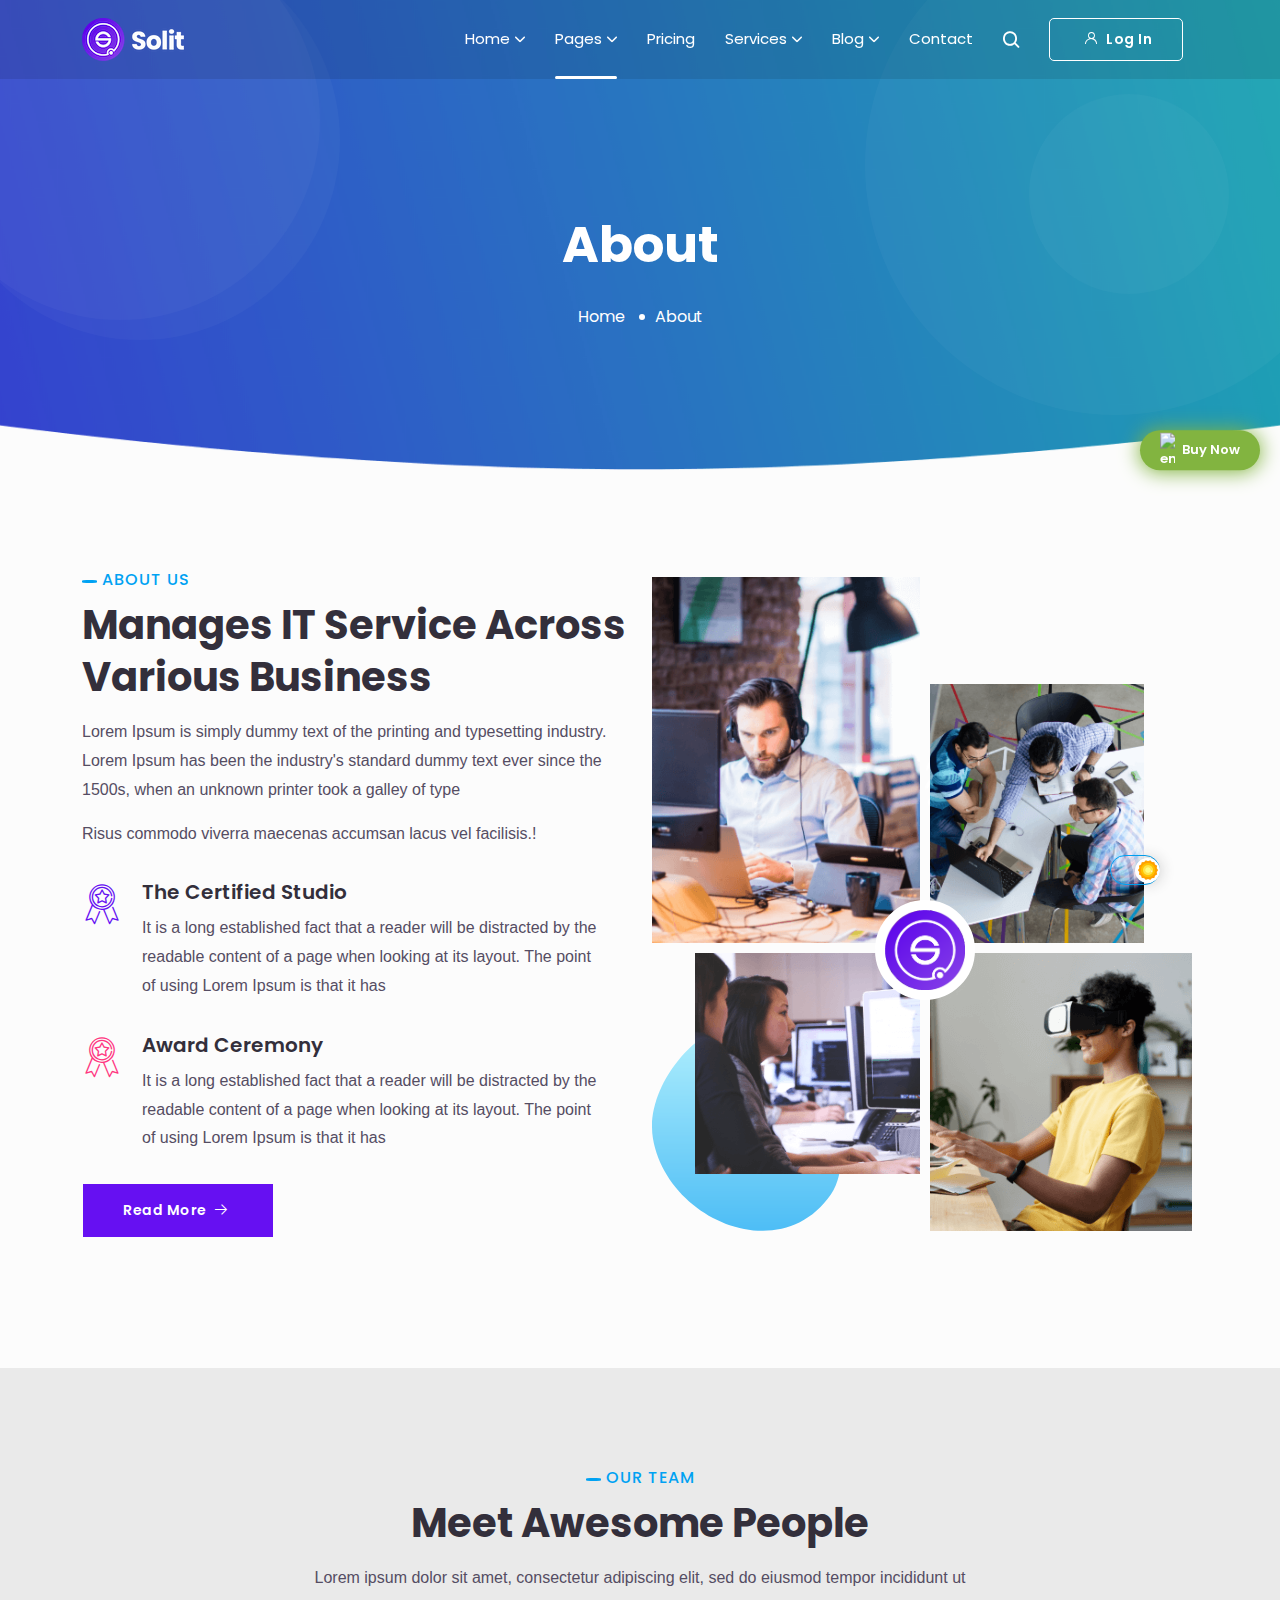
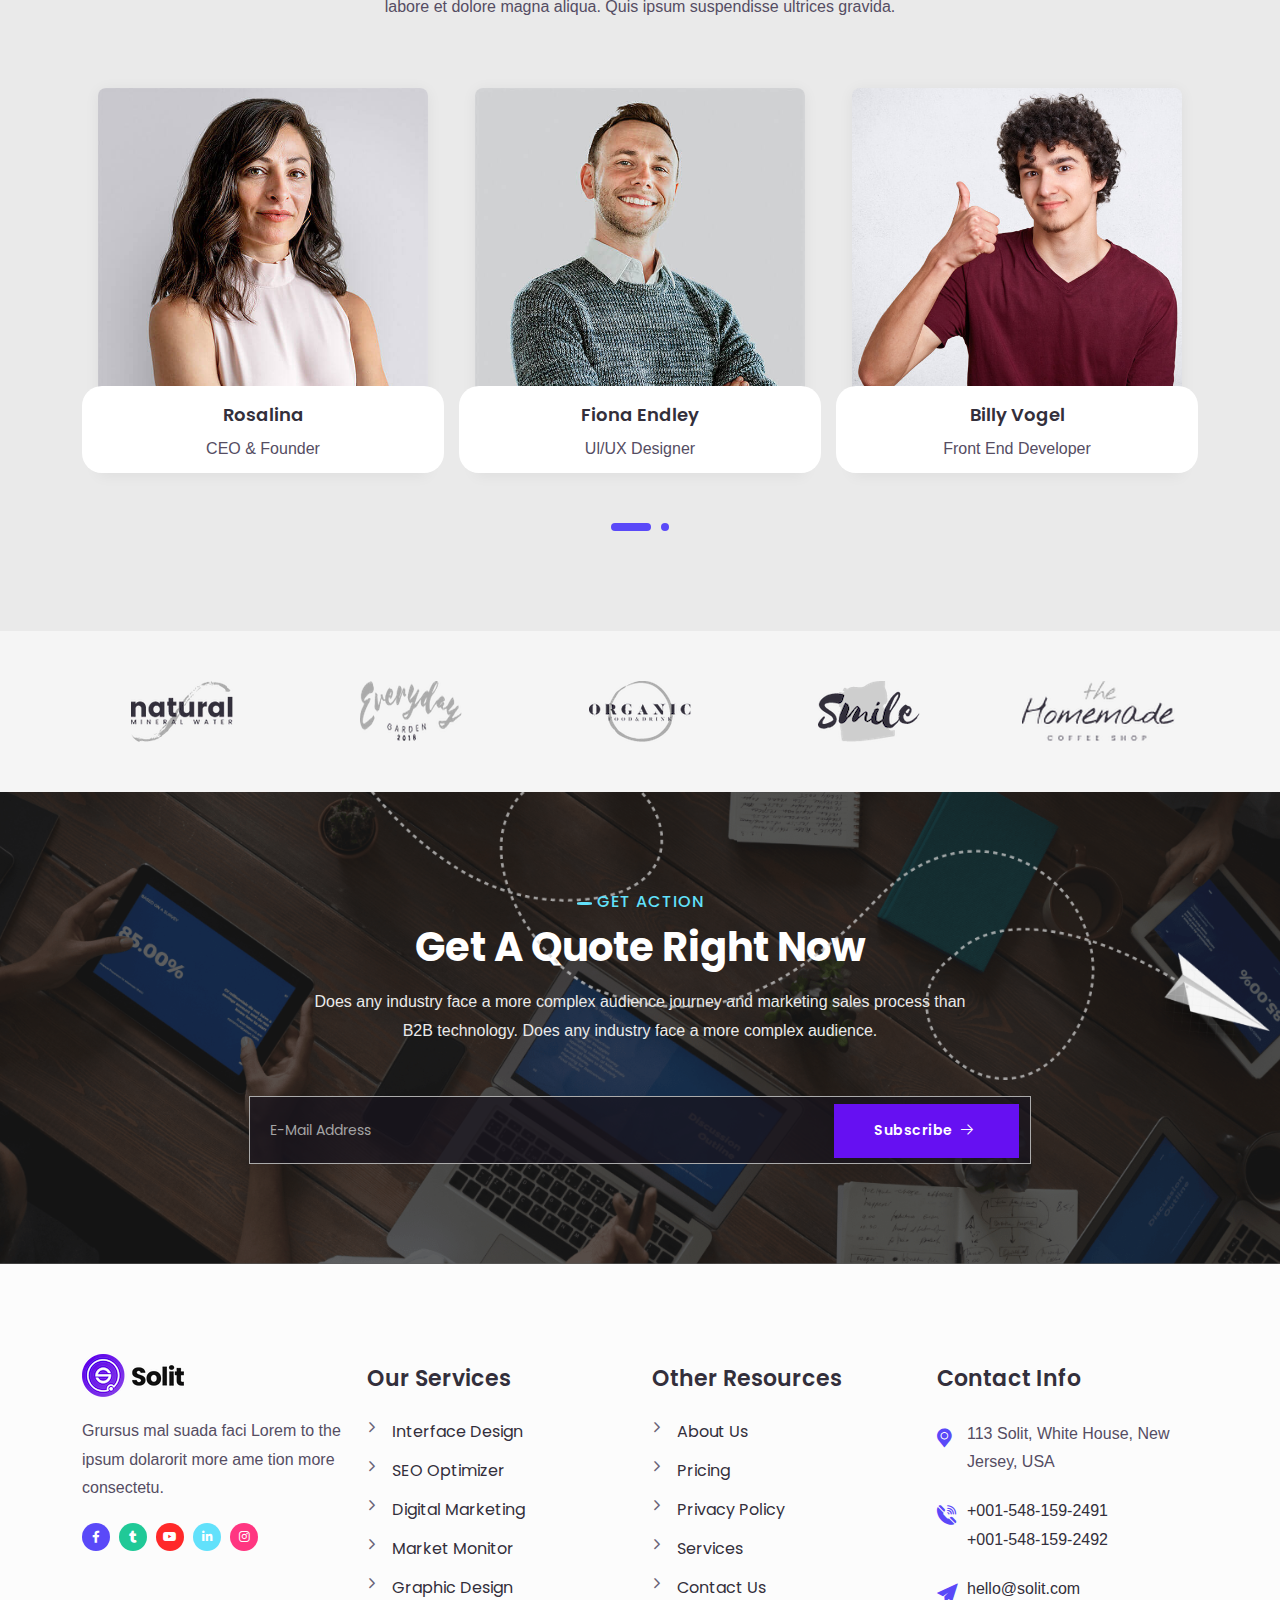
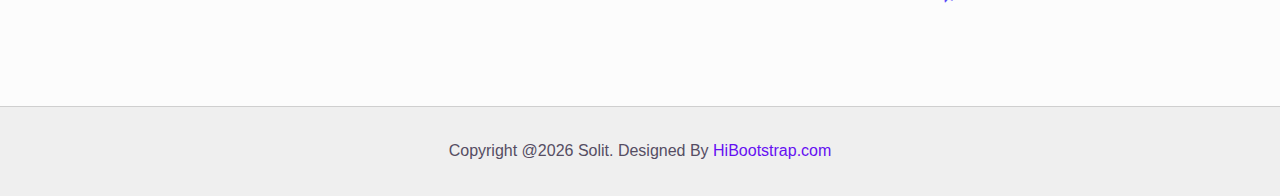
==== templates.hibootstrap.com/solit/default/about.html @ b151581a "newly added" ====
﻿<!DOCTYPE html>
<html lang="en">

<!-- Mirrored from templates.hibootstrap.com/solit/default/about.html by HTTrack Website Copier/3.x [XR&CO'2014], Mon, 30 May 2022 17:12:00 GMT -->
<head>
<meta charset="UTF-8" />
<meta name="viewport" content="width=device-width, initial-scale=1.0" />
<meta name="description" content="Author: HiBootstrap Theme, Category: IT, Multipurpose, HTML, SASS" />

<title>Solit - IT Startup & Business Agency Template</title>

<link rel="stylesheet" href="assets/css/bootstrap.min.css" />

<link rel="stylesheet" href="assets/css/fontawesome.min.css" />

<link rel="stylesheet" href="assets/css/envyicon.min.css" />

<link rel="stylesheet" href="assets/css/animate.min.css" />

<link rel="stylesheet" href="assets/css/magnific-popup.min.css" />

<link rel="stylesheet" href="assets/css/owl.carousel.min.css" />

<link rel="stylesheet" href="assets/css/meanmenu.min.css" />

<link rel="stylesheet" href="assets/css/style.css" />

<link rel="stylesheet" href="assets/css/responsive.css" />

<link rel="stylesheet" href="assets/css/theme-dark.css" />

<link rel="icon" href="assets/img/logos/favicon.png" type="image/png" sizes="16x16" />
</head>
<body>

<header class="navbar-area nav-style-two">

<div class="mobile-nav">
<a href="index.html" class="logo">
<img src="assets/img/logos/logo_light.png" alt="logo_light" />
<img src="assets/img/logos/logo_dark.png" alt="logo-dark" />
</a>
</div>

<div class="main-nav">
<nav class="navbar navbar-expand-md navbar-light">
<div class="container">
<a class="navbar-brand" href="index.html">
<img src="assets/img/logos/logo_light.png" alt="logo_light" />
<img src="assets/img/logos/logo_dark.png" alt="logo-dark" />
</a>
<div class="collapse navbar-collapse mean-menu" id="navbarSupportedContent">
<ul class="navbar-nav ms-auto">
<li class="nav-item">
<a href="#" class="nav-link dropdown-toggle">Home</a>
<ul class="dropdown-menu">
<li class="nav-item">
<a href="index.html" class="nav-link">Home Page 1</a>
</li>
<li class="nav-item">
<a href="index-2.html" class="nav-link">Home Page 2</a>
</li>
<li class="nav-item">
<a href="index-3.html" class="nav-link">Home Page 3</a>
</li>
</ul>
</li>
<li class="nav-item">
<a href="#" class="nav-link dropdown-toggle active">Pages</a>
<ul class="dropdown-menu">
<li class="nav-item">
<a href="about.html" class="nav-link active"> About </a>
</li>
<li class="nav-item">
<a href="team.html" class="nav-link"> Team </a>
</li>
<li class="nav-item">
<a href="testimonials.html" class="nav-link">
Testimonials
</a>
</li>
<li class="nav-item">
<a href="coming-soon.html" class="nav-link">
coming soon
</a>
</li>
<li class="nav-item">
<a href="#" class="nav-link dropdown-toggle">
Projects
</a>
<ul class="dropdown-menu">
<li class="nav-item">
<a href="projects.html" class="nav-link">projects</a>
</li>
<li class="nav-item">
<a href="project-details.html" class="nav-link">projects details</a>
</li>
</ul>
</li>
<li class="nav-item">
<a href="sign-in.html" class="nav-link"> Sign In </a>
</li>
<li class="nav-item">
<a href="sign-up.html" class="nav-link"> Sign Up </a>
</li>
<li class="nav-item">
<a href="terms-condition.html" class="nav-link">
Terms & Conditions
</a>
</li>
<li class="nav-item">
<a href="privacy-policy.html" class="nav-link">
Privacy Policy
</a>
</li>
<li class="nav-item">
<a href="faq.html" class="nav-link"> FAQ </a>
</li>
<li class="nav-item">
<a href="error-404.html" class="nav-link"> Error Page </a>
</li>
<li class="nav-item">
<a href="contact.html" class="nav-link"> Contact </a>
</li>
</ul>
</li>
<li class="nav-item">
<a href="pricing.html" class="nav-link">pricing</a>
</li>
<li class="nav-item">
<a href="#" class="nav-link dropdown-toggle">services</a>
<ul class="dropdown-menu">
<li class="nav-item">
<a href="services.html" class="nav-link">Service grid</a>
</li>
<li class="nav-item">
 <a href="service-details.html" class="nav-link">Service details</a>
</li>
</ul>
</li>
<li class="nav-item">
<a href="#" class="nav-link dropdown-toggle">Blog</a>
<ul class="dropdown-menu">
<li class="nav-item">
<a href="blog-grid.html" class="nav-link">Blog grid</a>
</li>
<li class="nav-item">
<a href="blog-details.html" class="nav-link">blog details</a>
</li>
</ul>
</li>
<li class="nav-item">
<a href="contact.html" class="nav-link">contact</a>
</li>
</ul>
<div class="search-item">
<div class="search-btn">
<i class="open-btn envy envy-magnify-glass"></i>
<i class="close-btn envy envy-close"></i>
</div>
<div class="search-overlay search-popup">
<form class="search-form">
<input class="search-input" name="search" placeholder="Search" type="text" />
<button class="btn btn-solid" type="submit">
<i class="envy envy-magnify-glass"></i>
</button>
</form>
</div>
</div>
<div class="cta-btn">
<a href="sign-in.html" class="btn btn-outline">
<i class="envy envy-user"></i>
log in
</a>
</div>
</div>
</div>
</nav>
</div>
</header>


<div class="page-title-area bg-thin">
<div class="container">
<div class="page-title-content">
<h1>about</h1>
<ul>
<li class="item"><a href="index.html">Home</a></li>
<li class="item"><a href="about.html">about</a></li>
</ul>
</div>
</div>
<div class="shape">
<span class="shape1"></span>
<span class="shape2"></span>
<span class="shape3"></span>
<span class="shape4"></span>
</div>
</div>


<section id="about" class="about-section ptb-100 bg-thin">
<div class="container">
<div class="row align-items-center">
<div class="col-lg-6 col-sm-12 pb-30">
<div class="section-title">
<span class="subtitle">about us</span>
<h2>Manages IT service across various business</h2>
</div>
<div class="about-text-blc">
<p>Lorem Ipsum is simply dummy text of the printing and typesetting industry. Lorem Ipsum has been the industry's standard dummy text ever since the 1500s, when an unknown printer took a galley of type </p>
 <p>Risus commodo viverra maecenas accumsan lacus vel facilisis.!</p>
</div>
<div class="row">
<div class="col-lg-12">
<div class="about-feature-blc">
<i class="envy envy-quality blue"></i>
<div class="about-feature-content">
<h6>The Certified Studio</h6>
<p>It is a long established fact that a reader will be distracted by the readable content of a page when looking at its layout. The point of using Lorem Ipsum is that it has</p>
</div>
</div>
</div>
<div class="col-lg-12">
<div class="about-feature-blc">
<i class="envy envy-quality red"></i>
<div class="about-feature-content">
<h6>Award Ceremony</h6>
<p>It is a long established fact that a reader will be distracted by the readable content of a page when looking at its layout. The point of using Lorem Ipsum is that it has</p>
</div>
</div>
</div>
</div>
<div class="cta-btn">
<a href="about.html" class="btn btn-solid">
Read more
<i class="envy envy-right-arrow"></i>
</a>
</div>
</div>
<div class="col-lg-6 col-sm-12 pb-30">
<div class="about-img">
<div class="grid-img">
<div class="grid-img-inner">
<img src="assets/img/about/about_1.png" class="image-responsive" alt="office_image" />
</div>
<div class="grid-img-inner">
<img src="assets/img/about/about_2.png" class="image-responsive" alt="office_image" />
</div>
<div class="grid-img-inner">
<img src="assets/img/about/about_3.png" class="image-responsive" alt="office_image" />
</div>
<div class="grid-img-inner">
<img src="assets/img/about/about_4.png" class="image-responsive" alt="office_image" />
</div>
</div>
<div class="logo-overlay">
<img src="assets/img/logos/logo.png" alt="logo_without_slogan" />
</div>
<div class="shape">
<img src="assets/img/resource/shape_2.png" alt="shape" class="shape-inner" />
<img src="assets/img/resource/shape_4.png" alt="shape" class="shape-inner" />
<img src="assets/img/resource/shape_2.png" alt="shape" class="shape-inner" />
</div>
</div>
</div>
</div>
</div>
</section>


<section class="team-section ptb-100 bg-light">
<div class="container">
<div class="section-title">
<span class="subtitle">OUR Team</span>
<h2>Meet Awesome People</h2>
<p>Lorem ipsum dolor sit amet, consectetur adipiscing elit, sed do eiusmod tempor incididunt ut labore et dolore magna aliqua. Quis ipsum suspendisse ultrices gravida.</p>
</div>
<div class="team-slider owl-carousel">
<div class="team-item">
<div class="team-image">
<img src="assets/img/team/team_10.jpg" alt="team-member" />
</div>
<div class="team-content">
<h5>
<a href="#">Rosalina</a>
</h5>
<p class="mb-2">CEO & Founder</p>
<div class="social-link">
<a href="#" class="bg-tertiary" target="_blank">
<i class="fab fa-facebook-f"></i>
</a>
<a href="#" class="bg-success" target="_blank">
<i class="fab fa-tumblr"></i>
</a>
<a href="#" class="bg-danger" target="_blank">
<i class="fab fa-youtube"></i>
</a>
<a href="#" class="bg-info" target="_blank">
<i class="fab fa-linkedin-in"></i>
</a>
</div>
</div>
</div>
<div class="team-item">
<div class="team-image">
<img src="assets/img/team/team_11.jpg" alt="team-member" />
</div>
<div class="team-content">
<h5>
<a href="#">Fiona Endley</a>
</h5>
<p class="mb-2">Ul/UX Designer</p>
<div class="social-link">
<a href="#" class="bg-tertiary" target="_blank">
<i class="fab fa-facebook-f"></i>
</a>
<a href="#" class="bg-success" target="_blank">
<i class="fab fa-tumblr"></i>
</a>
<a href="#" class="bg-danger" target="_blank">
<i class="fab fa-youtube"></i>
</a>
<a href="#" class="bg-info" target="_blank">
<i class="fab fa-linkedin-in"></i>
</a>
</div>
</div>
</div>
<div class="team-item">
<div class="team-image">
<img src="assets/img/team/team_12.jpg" alt="team-member" />
</div>
<div class="team-content">
<h5>
<a href="#">Billy Vogel</a>
</h5>
<p class="mb-2">Front End Developer</p>
<div class="social-link">
<a href="#" class="bg-tertiary" target="_blank">
<i class="fab fa-facebook-f"></i>
</a>
<a href="#" class="bg-success" target="_blank">
<i class="fab fa-tumblr"></i>
</a>
<a href="#" class="bg-danger" target="_blank">
<i class="fab fa-youtube"></i>
</a>
<a href="#" class="bg-info" target="_blank">
 <i class="fab fa-linkedin-in"></i>
</a>
</div>
</div>
</div>
<div class="team-item">
<div class="team-image">
<img src="assets/img/team/team_13.jpg" alt="team-member" />
</div>
<div class="team-content">
<h5>
<a href="#">Jane Anderson</a>
</h5>
<p class="mb-2">Digital Marketer</p>
<div class="social-link">
<a href="#" class="bg-tertiary" target="_blank">
<i class="fab fa-facebook-f"></i>
</a>
<a href="#" class="bg-success" target="_blank">
<i class="fab fa-tumblr"></i>
</a>
<a href="#" class="bg-danger" target="_blank">
<i class="fab fa-youtube"></i>
</a>
<a href="#" class="bg-info" target="_blank">
<i class="fab fa-linkedin-in"></i>
</a>
</div>
</div>
</div>
<div class="team-item">
<div class="team-image">
<img src="assets/img/team/team_6.jpg" alt="team-member" />
</div>
<div class="team-content">
<h5>
<a href="#">Alina</a>
</h5>
<p class="mb-2">CEO & Founder</p>
<div class="social-link">
<a href="#" class="bg-tertiary" target="_blank">
<i class="fab fa-facebook-f"></i>
</a>
<a href="#" class="bg-success" target="_blank">
<i class="fab fa-tumblr"></i>
</a>
<a href="#" class="bg-danger" target="_blank">
<i class="fab fa-youtube"></i>
</a>
<a href="#" class="bg-info" target="_blank">
<i class="fab fa-linkedin-in"></i>
</a>
</div>
</div>
</div>
</div>
</div>
</section>


<div class="partner-area ptb-50 bg-faded">
<div class="container">
<div class="partner-slider owl-carousel">
<div class="partner-item">
<img src="assets/img/partner/partner_1.png" alt="image" />
<img src="assets/img/partner/partner_hover_1.png" alt="partner" />
</div>
<div class="partner-item">
<img src="assets/img/partner/partner_2.png" alt="image" />
<img src="assets/img/partner/partner_hover_2.png" alt="partner" />
</div>
<div class="partner-item">
<img src="assets/img/partner/partner_3.png" alt="image" />
<img src="assets/img/partner/partner_hover_3.png" alt="partner" />
</div>
<div class="partner-item">
<img src="assets/img/partner/partner_4.png" alt="image" />
 <img src="assets/img/partner/partner_hover_4.png" alt="partner" />
</div>
<div class="partner-item">
<img src="assets/img/partner/partner_5.png" alt="image" />
<img src="assets/img/partner/partner_hover_5.png" alt="partner" />
</div>
<div class="partner-item">
<img src="assets/img/partner/partner_6.png" alt="image" />
<img src="assets/img/partner/partner_hover_6.png" alt="partner" />
</div>
</div>
</div>
</div>


<section class="newsletter-section ptb-100">
<div class="container">
<div class="section-title title-light">
<span class="subtitle">get action</span>
<h2>Get A Quote Right Now</h2>
<p>Does any industry face a more complex audience journey and marketing sales process than B2B technology. Does any industry face a more complex audience.</p>
</div>
<form class="newsletter-form" data-bs-toggle="validator">
<div class="input-group">
<input class="form-control" placeholder="E-mail address" type="text" name="EMAIL" required="" autocomplete="off" />
<div class="cta-btn">
<button type="submit" class="btn btn-solid">
Subscribe
<i class="envy envy-right-arrow"></i>
</button>
</div>
</div>
<div id="validator-newsletter" class="form-result"></div>
</form>
</div>
</section>


<footer class="footer-area pt-100 pb-70 bg-thin">
<div class="container">
<div class="row">
<div class="col-lg-3 col-md-5 col-sm-6 col-12">
<div class="footer-widget">
<div class="navbar-brand">
<a href="index.html">
<img src="assets/img/logos/logo_dark.png" alt="image" />
<img src="assets/img/logos/logo_light.png" alt="image" />
</a>
</div>
<p>Grursus mal suada faci Lorem to the ipsum dolarorit more ame tion more consectetu.</p>
<div class="social-link">
<a href="#" class="bg-tertiary" target="_blank"><i class="fab fa-facebook-f"></i></a>
<a href="#" class="bg-success" target="_blank"><i class="fab fa-tumblr"></i></a>
<a href="#" class="bg-danger" target="_blank"><i class="fab fa-youtube"></i></a>
<a href="#" class="bg-info" target="_blank"><i class="fab fa-linkedin-in"></i></a>
<a href="#" class="bg-pink" target="_blank"><i class="fab fa-instagram"></i></a>
</div>
</div>
</div>
<div class="col-lg-3 col-md-5 col-sm-6 col-12">
<div class="footer-widget">
<h5>Our Services</h5>
<ul class="footer-quick-links">
<li><a href="service-details.html">Interface Design</a></li>
<li><a href="service-details.html">SEO Optimizer</a></li>
<li><a href="service-details.html">Digital Marketing</a></li>
<li><a href="service-details.html">Market Monitor</a></li>
<li><a href="service-details.html">Graphic Design</a></li>
</ul>
</div>
</div>
<div class="col-lg-3 col-md-5 col-sm-6 col-12">
<div class="footer-widget">
<h5>Other Resources</h5>
<ul class="footer-quick-links">
<li><a href="about.html">About Us</a></li>
<li><a href="pricing.html">Pricing</a></li>
<li><a href="privacy-policy.html">Privacy Policy</a></li>
<li><a href="services.html">Services</a></li>
<li><a href="contact.html">Contact Us</a></li>
</ul>
</div>
</div>
<div class="col-lg-3 col-md-5 col-sm-6 col-12">
<div class="footer-widget">
<h5>Contact info</h5>
<div class="contact-info">
<i class="envy envy-pin"></i>
<p>113 Solit, White House, New Jersey, USA</p>
</div>
<div class="contact-info">
<i class="envy envy-call"></i>
<p>
<a href="tel:+001-548-159-2491">+001-548-159-2491</a>
</p>
<br>
<p>
<a href="tel:+001-548-159-2492">+001-548-159-2492</a>
</p>
</div>
<div class="contact-info">
<i class="envy envy-plane"></i>
<p>
<a href="mailTo:hello@solit.com"><span class="__cf_email__" data-cfemail="f9919c959596b98a9695908dd79a9694">[email&#160;protected]</span></a>
</p>
</div>
</div>
</div>
</div>
</div>
</footer>


<div class="copy-right-area">
<div class="container">
<div class="copy-right-content">
<p>
Copyright @<script data-cfasync="false" src="../../cdn-cgi/scripts/5c5dd728/cloudflare-static/email-decode.min.js"></script><script>document.write(new Date().getFullYear())</script> Solit. Designed By
<a href="https://hibootstrap.com/" target="_blank">
HiBootstrap.com
</a>
</p>
</div>
</div>
</div>


<script src="assets/js/jquery.min.js"></script>

<script src="assets/js/jquery.min.js"></script>

<script src="assets/js/bootstrap.bundle.min.js"></script>

<script src="assets/js/jquery.magnific-popup.min.js"></script>

<script src="assets/js/owl.carousel.min.js"></script>

<script src="assets/js/meanmenu.min.js"></script>

<script src="assets/js/form-validator.min.js"></script>

<script src="assets/js/contact-form-script.js"></script>

<script src="assets/js/jquery.ajaxchimp.min.js"></script>

<script src="assets/js/main.js"></script>
</body>

<!-- Mirrored from templates.hibootstrap.com/solit/default/about.html by HTTrack Website Copier/3.x [XR&CO'2014], Mon, 30 May 2022 17:12:08 GMT -->
</html>
---- templates.hibootstrap.com/solit/default/assets/css/envyicon.min.css ----
@font-face {font-family: 'Envy-Icon';src: url('../fonts/Envy-Icon6c13.eot?dtje5n');src: url('../fonts/Envy-Icon6c13.eot?dtje5n#iefix') format('embedded-opentype'), url('../fonts/Envy-Icon6c13.ttf?dtje5n') format('truetype'), url('../fonts/Envy-Icon6c13.woff?dtje5n') format('woff'), url('../fonts/Envy-Icon6c13.html?dtje5n#Envy-Icon') format('svg');font-weight: normal;font-style: normal;font-display: block;}.envy {font-family: 'Envy-Icon' !important;speak: never;font-style: normal;font-weight: normal;font-variant: normal;text-transform: none;line-height: 1;-webkit-font-smoothing: antialiased;-moz-osx-font-smoothing: grayscale;}.envy-quality:before {content: "\e911";}.envy-angle-right:before {content: "\e900";}.envy-angle-up:before {content: "\e90c";}.envy-angle-down:before {content: "\e90e";}.envy-angle-left:before {content: "\e910";}.envy-disabled:before {content: "\e901";}.envy-qr-code:before {content: "\e902";}.envy-scissors:before {content: "\e903";}.envy-tools:before {content: "\e904";}.envy-piggy-bank:before {content: "\e905";}.envy-binoculars:before {content: "\e906";}.envy-shopping-cart:before {content: "\e907";}.envy-money:before {content: "\e908";}.envy-thermometer:before {content: "\e909";}.envy-umbrella:before {content: "\e90a";}.envy-dashboard:before {content: "\e90b";}.envy-megaphone:before {content: "\e90d";}.envy-wind:before {content: "\e90f";}.envy-headphones:before {content: "\e912";}.envy-target:before {content: "\e914";}.envy-highlighter:before {content: "\e916";}.envy-smartphone:before {content: "\e917";}.envy-screenshot:before {content: "\e918";}.envy-power-button:before {content: "\e919";}.envy-question:before {content: "\e91a";}.envy-push-pin:before {content: "\e91b";}.envy-flag:before {content: "\e91c";}.envy-moon:before {content: "\e91d";}.envy-video-camera:before {content: "\e91e";}.envy-music:before {content: "\e91f";}.envy-print:before {content: "\e920";}.envy-diskette:before {content: "\e921";}.envy-paste:before {content: "\e922";}.envy-mute-1:before {content: "\e923";}.envy-paint-bucket:before {content: "\e924";}.envy-clicker:before {content: "\e925";}.envy-dislike:before {content: "\e926";}.envy-like:before {content: "\e927";}.envy-straight:before {content: "\e928";}.envy-joke:before {content: "\e929";}.envy-surprise:before {content: "\e92a";}.envy-balance:before {content: "\e92b";}.envy-trash-can-1:before {content: "\e92c";}.envy-trash-can:before {content: "\e92d";}.envy-thunderbolt:before {content: "\e92e";}.envy-snowflake:before {content: "\e92f";}.envy-sun:before {content: "\e930";}.envy-home:before {content: "\e931";}.envy-microphone:before {content: "\e932";}.envy-idea:before {content: "\e933";}.envy-layout:before {content: "\e934";}.envy-upload:before {content: "\e935";}.envy-download:before {content: "\e936";}.envy-hierarchical:before {content: "\e938";}.envy-pie-chart:before {content: "\e939";}.envy-check:before {content: "\e93a";}.envy-followers:before {content: "\e93b";}.envy-user-checked:before {content: "\e93c";}.envy-bookmark:before {content: "\e93d";}.envy-usb:before {content: "\e93e";}.envy-mute:before {content: "\e93f";}.envy-volume:before {content: "\e940";}.envy-bluetooth:before {content: "\e941";}.envy-monitor:before {content: "\e942";}.envy-smile-1:before {content: "\e943";}.envy-diamond:before {content: "\e944";}.envy-bar-chart:before {content: "\e945";}.envy-wifi:before {content: "\e946";}.envy-key:before {content: "\e947";}.envy-equalizer:before {content: "\e948";}.envy-credit-card:before {content: "\e949";}.envy-share:before {content: "\e94a";}.envy-loading:before {content: "\e94b";}.envy-link:before {content: "\e94d";}.envy-broken-link:before {content: "\e94e";}.envy-smile:before {content: "\e94f";}.envy-crop:before {content: "\e950";}.envy-sad:before {content: "\e951";}.envy-cursor:before {content: "\e952";}.envy-remove-user:before {content: "\e953";}.envy-add-user:before {content: "\e954";}.envy-pause:before {content: "\e955";}.envy-stop:before {content: "\e956";}.envy-play-button:before {content: "\e957";}.envy-move:before {content: "\e958";}.envy-film:before {content: "\e959";}.envy-rewind:before {content: "\e95a";}.envy-cloud-computing-2:before {content: "\e95b";}.envy-cloud-computing-1:before {content: "\e95c";}.envy-user:before {content: "\e95d";}.envy-star:before {content: "\e95e";}.envy-cloud-computing:before {content: "\e960";}.envy-briefcase:before {content: "\e961";}.envy-fast-forward:before {content: "\e962";}.envy-calculator:before {content: "\e965";}.envy-photo-camera:before {content: "\e966";}.envy-select:before {content: "\e967";}.envy-shuffle:before {content: "\e968";}.envy-compass:before {content: "\e969";}.envy-folder:before {content: "\e96a";}.envy-minus:before {content: "\e96b";}.envy-plus:before {content: "\e96c";}.envy-file-1:before {content: "\e96d";}.envy-align-right:before {content: "\e96e";}.envy-expand:before {content: "\e96f";}.envy-internet:before {content: "\e970";}.envy-justify:before {content: "\e971";}.envy-file:before {content: "\e972";}.envy-tag:before {content: "\e973";}.envy-minimize:before {content: "\e974";}.envy-switch-off:before {content: "\e975";}.envy-heart:before {content: "\e976";}.envy-attachment:before {content: "\e977";}.envy-cube:before {content: "\e978";}.envy-information:before {content: "\e979";}.envy-eye:before {content: "\e97a";}.envy-hide:before {content: "\e97b";}.envy-log-out:before {content: "\e97c";}.envy-align-left:before {content: "\e97d";}.envy-puzzle:before {content: "\e97e";}.envy-switch:before {content: "\e97f";}.envy-picture:before {content: "\e980";}.envy-pin2:before {content: "\e981";}.envy-right-arrow:before {content: "\e982";}.envy-refresh:before {content: "\e983";}.envy-filter:before {content: "\e984";}.envy-edit-1:before {content: "\e985";}.envy-log-in:before {content: "\e986";}.envy-reply-all:before {content: "\e987";}.envy-reply:before {content: "\e988";}.envy-silence:before {content: "\e989";}.envy-settings:before {content: "\e98a";}.envy-inbox:before {content: "\e98b";}.envy-left-arrow:before {content: "\e98c";}.envy-outbox:before {content: "\e98d";}.envy-menu-1:before {content: "\e98e";}.envy-alarm:before {content: "\e993";}.envy-down-arrow:before {content: "\e996";}.envy-eraser:before {content: "\e999";}.envy-unlock:before {content: "\e99a";}.envy-email:before {content: "\e99b";}.envy-chat:before {content: "\e99c";}.envy-bell:before {content: "\e99d";}.envy-edit:before {content: "\e99e";}.envy-up-arrow:before {content: "\e9a0";}.envy-menu:before {content: "\e9a1";}.envy-hourglass:before {content: "\e9a2";}.envy-wall-clock:before {content: "\e9a3";}.envy-padlock:before {content: "\e9a4";}.envy-comment:before {content: "\e9a7";}.envy-code2:before {content: "\e9a8";}.envy-server:before {content: "\e9a9";}.envy-shield:before {content: "\e9ab";}.envy-cpu:before {content: "\e9ac";}.envy-global:before {content: "\e9ad";}.envy-code:before {content: "\e9ae";}.envy-pin:before {content: "\e9af";}.envy-call:before {content: "\e9b0";}.envy-close:before {content: "\e9b1";}.envy-magnify-glass2:before {content: "\e9b2";}.envy-mic:before {content: "\e9b3";}.envy-call-center:before {content: "\e9b4";}.envy-server2:before {content: "\e9b5";}.envy-paper-plane:before {content: "\e9b6";}.envy-cloud-computing1:before {content: "\e9b7";}.envy-global2:before {content: "\e9ba";}.envy-calendar:before {content: "\e9bb";}.envy-magnify-glass:before {content: "\e9bc";}.envy-plane:before {content: "\e9c0";}.envy-play:before {content: "\e9c1";}
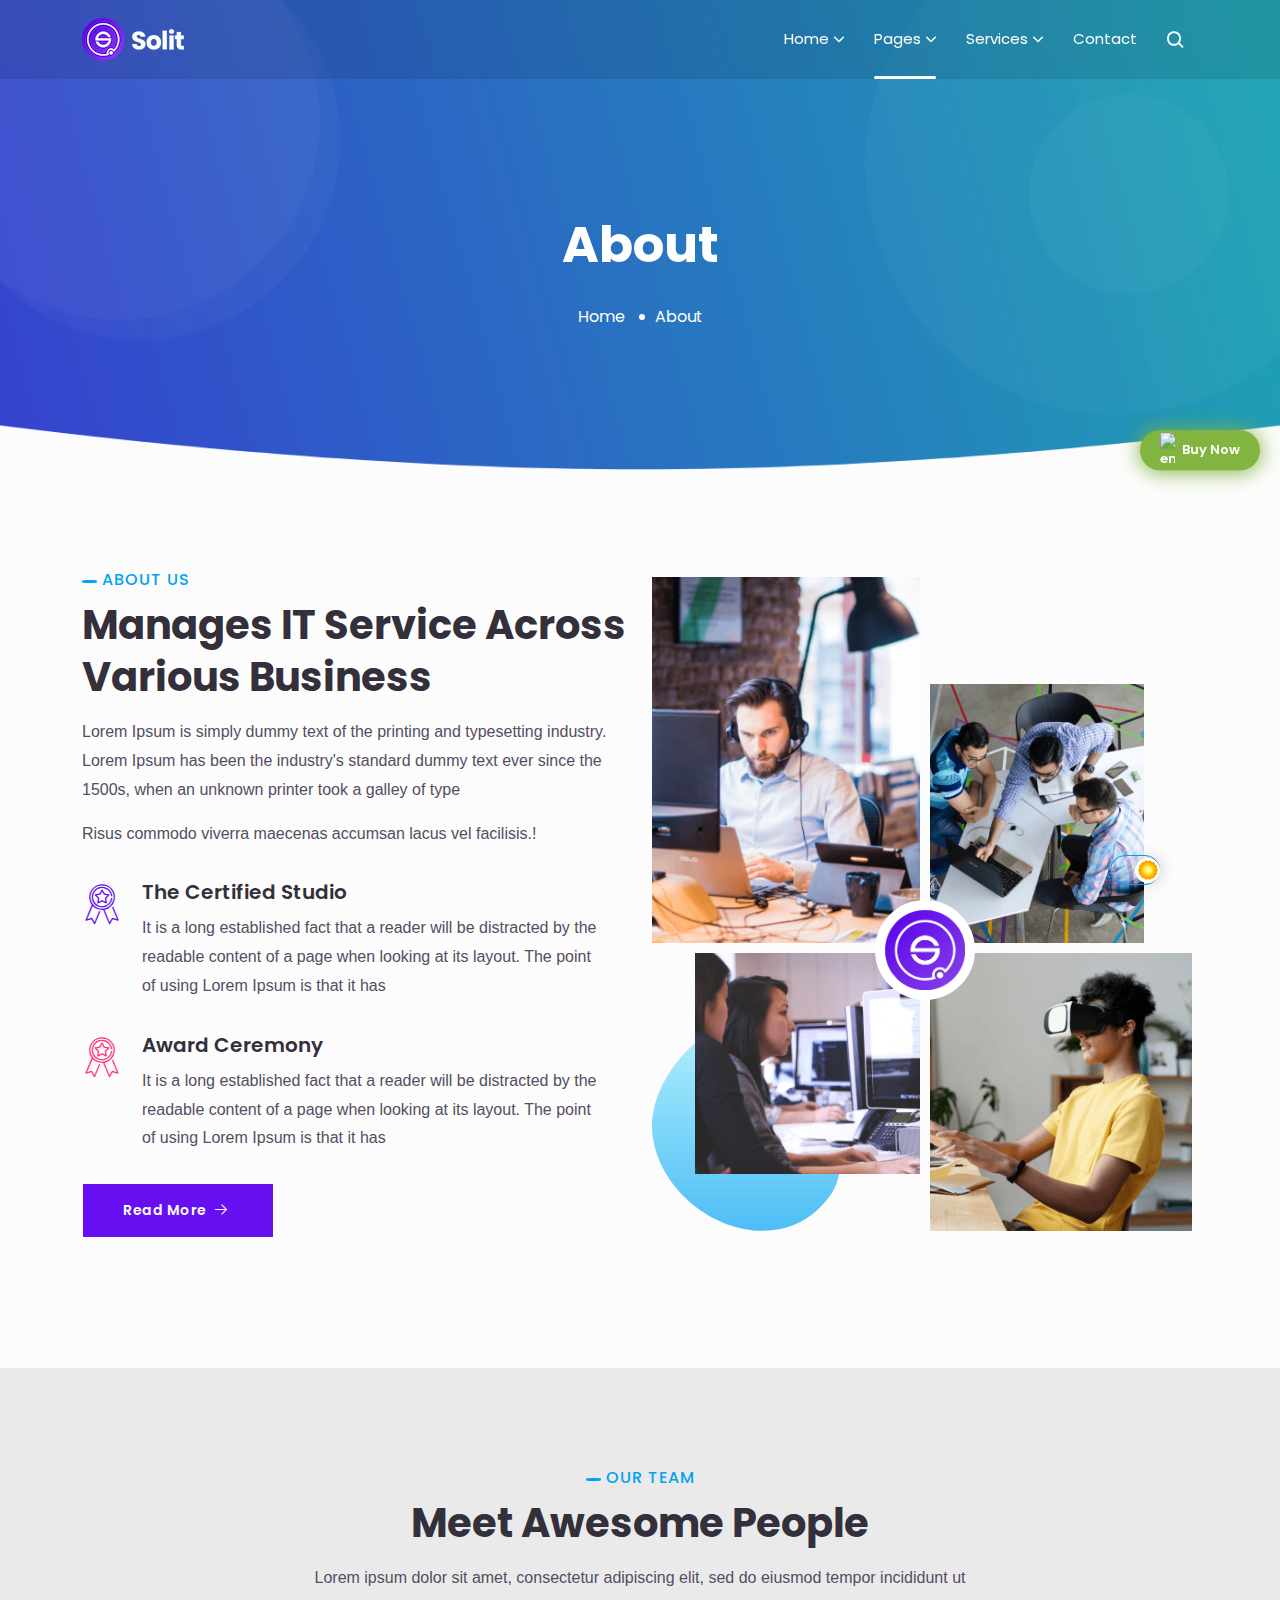
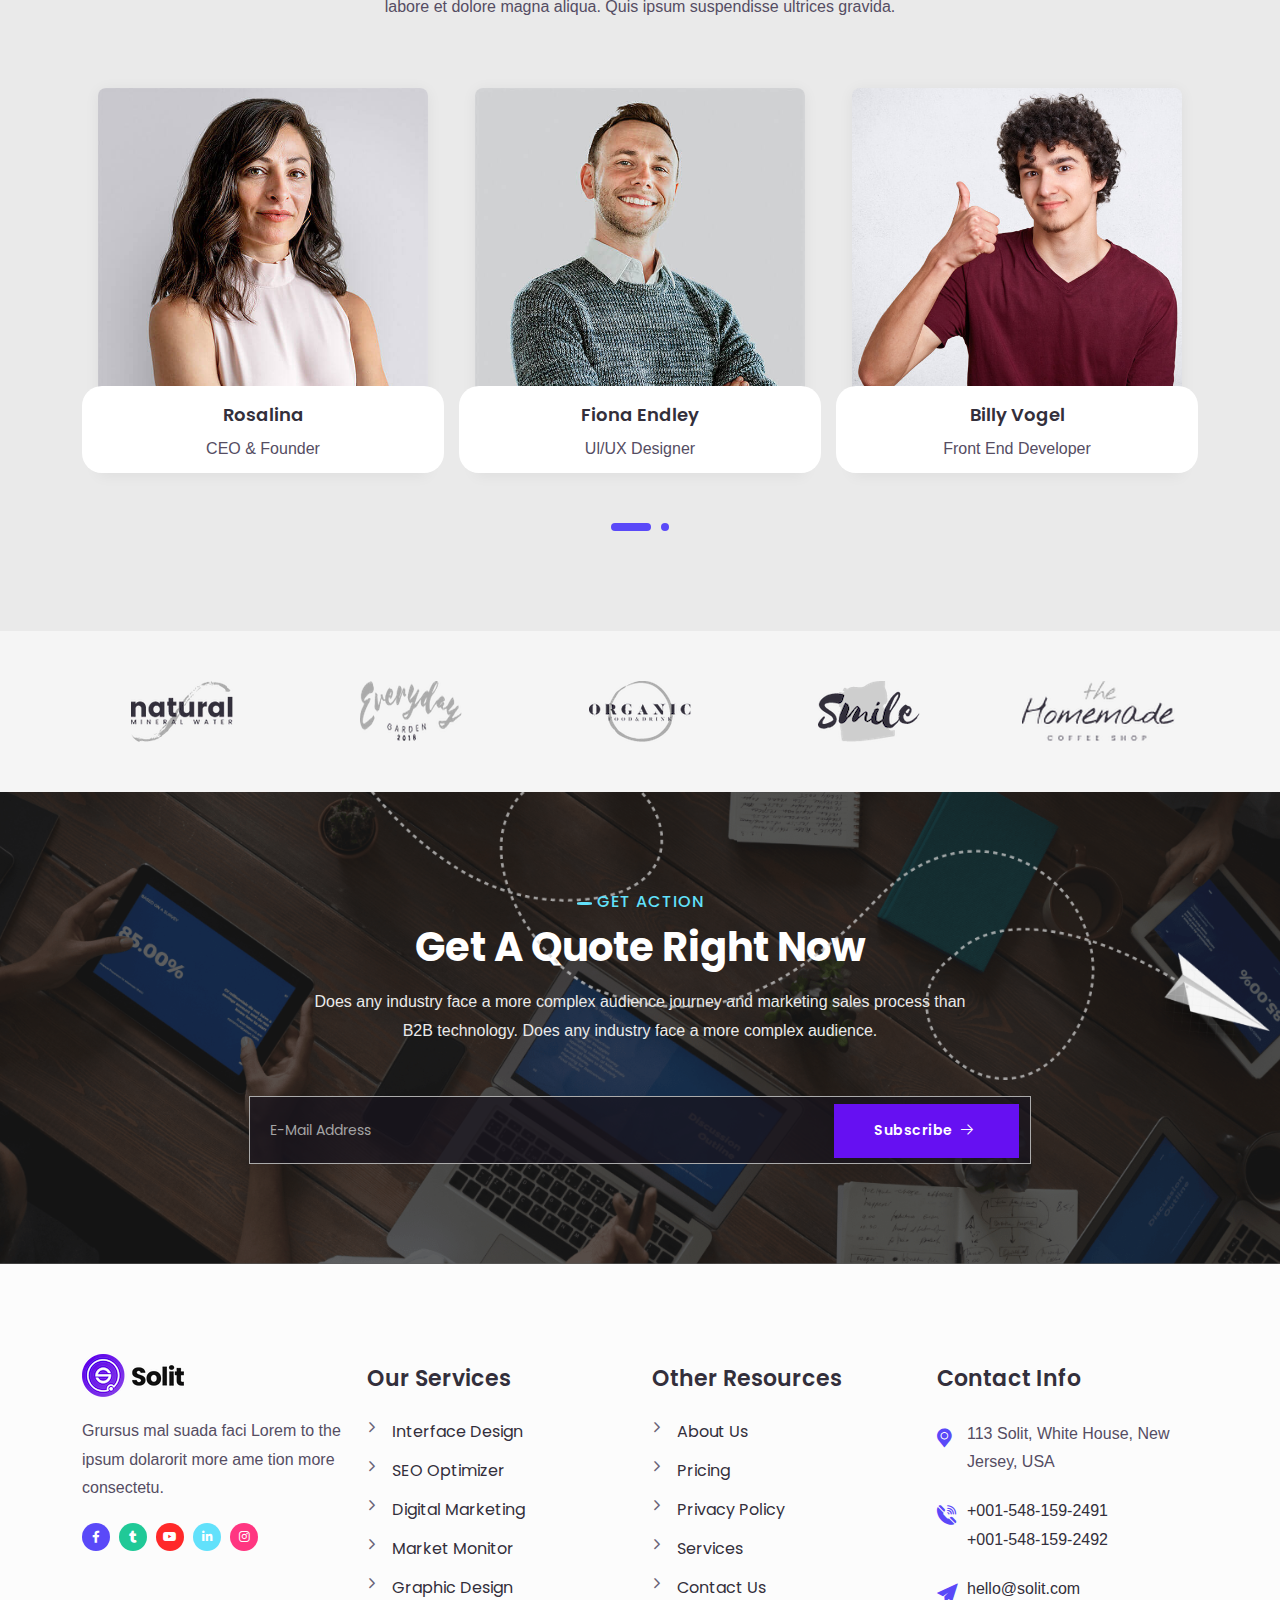
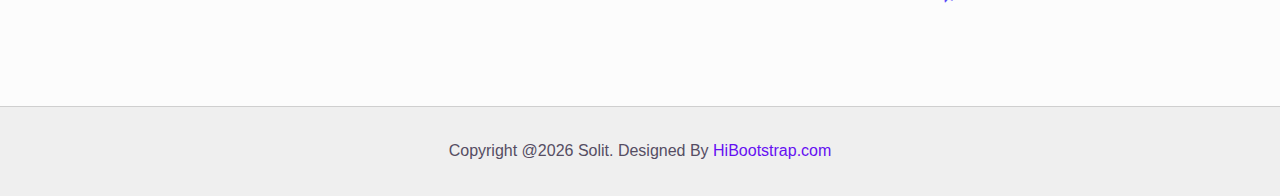
==== commit f626017b: "added" ====
--- a/templates.hibootstrap.com/solit/default/about.html
+++ b/templates.hibootstrap.com/solit/default/about.html
@@ -7,7 +7,7 @@
 <meta name="viewport" content="width=device-width, initial-scale=1.0" />
 <meta name="description" content="Author: HiBootstrap Theme, Category: IT, Multipurpose, HTML, SASS" />
 
-<title>Solit - IT Startup & Business Agency Template</title>
+<title>TRCH-NAIJA</title>
 
 <link rel="stylesheet" href="assets/css/bootstrap.min.css" />
 
@@ -52,8 +52,8 @@
 <div class="collapse navbar-collapse mean-menu" id="navbarSupportedContent">
 <ul class="navbar-nav ms-auto">
 <li class="nav-item">
-<a href="#" class="nav-link dropdown-toggle">Home</a>
-<ul class="dropdown-menu">
+<a href="index.html" class="nav-link dropdown-toggle">Home</a>
+<!-- <ul class="dropdown-menu">
 <li class="nav-item">
 <a href="index.html" class="nav-link">Home Page 1</a>
 </li>
@@ -63,7 +63,7 @@
 <li class="nav-item">
 <a href="index-3.html" class="nav-link">Home Page 3</a>
 </li>
-</ul>
+</ul> -->
 </li>
 <li class="nav-item">
 <a href="#" class="nav-link dropdown-toggle active">Pages</a>
@@ -79,7 +79,7 @@
 Testimonials
 </a>
 </li>
-<li class="nav-item">
+<!-- <li class="nav-item">
 <a href="coming-soon.html" class="nav-link">
 coming soon
 </a>
@@ -118,27 +118,27 @@
 </li>
 <li class="nav-item">
 <a href="error-404.html" class="nav-link"> Error Page </a>
-</li>
+</li> -->
 <li class="nav-item">
 <a href="contact.html" class="nav-link"> Contact </a>
 </li>
 </ul>
 </li>
-<li class="nav-item">
+<!-- <li class="nav-item">
 <a href="pricing.html" class="nav-link">pricing</a>
-</li>
-<li class="nav-item">
-<a href="#" class="nav-link dropdown-toggle">services</a>
-<ul class="dropdown-menu">
+</li> -->
+<li class="nav-item">
+<a href="service-details.html" class="nav-link dropdown-toggle">services</a>
+<!-- <ul class="dropdown-menu">
 <li class="nav-item">
 <a href="services.html" class="nav-link">Service grid</a>
 </li>
 <li class="nav-item">
  <a href="service-details.html" class="nav-link">Service details</a>
 </li>
-</ul>
-</li>
-<li class="nav-item">
+</ul> -->
+</li>
+<!-- <li class="nav-item">
 <a href="#" class="nav-link dropdown-toggle">Blog</a>
 <ul class="dropdown-menu">
 <li class="nav-item">
@@ -148,7 +148,7 @@
 <a href="blog-details.html" class="nav-link">blog details</a>
 </li>
 </ul>
-</li>
+</li> -->
 <li class="nav-item">
 <a href="contact.html" class="nav-link">contact</a>
 </li>
@@ -167,12 +167,12 @@
 </form>
 </div>
 </div>
-<div class="cta-btn">
+<!-- <div class="cta-btn">
 <a href="sign-in.html" class="btn btn-outline">
 <i class="envy envy-user"></i>
 log in
 </a>
-</div>
+</div> -->
 </div>
 </div>
 </nav>
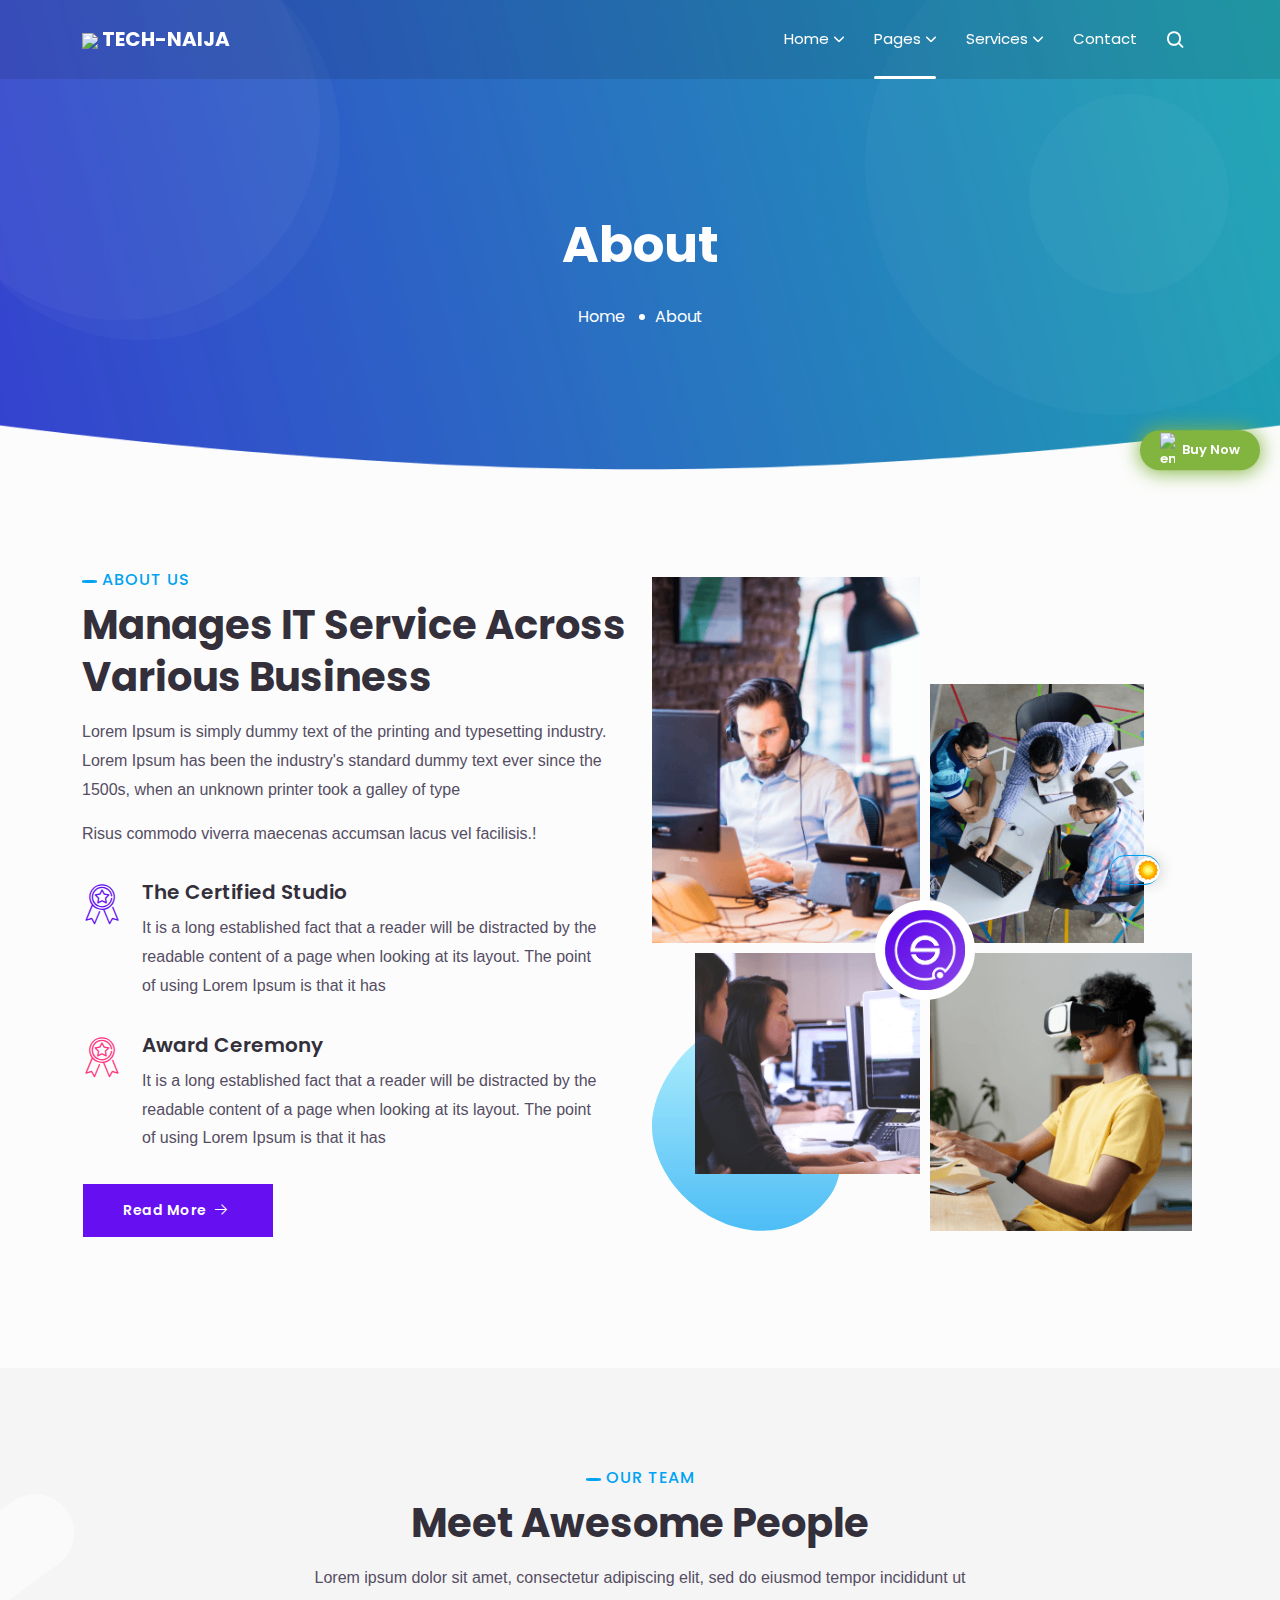
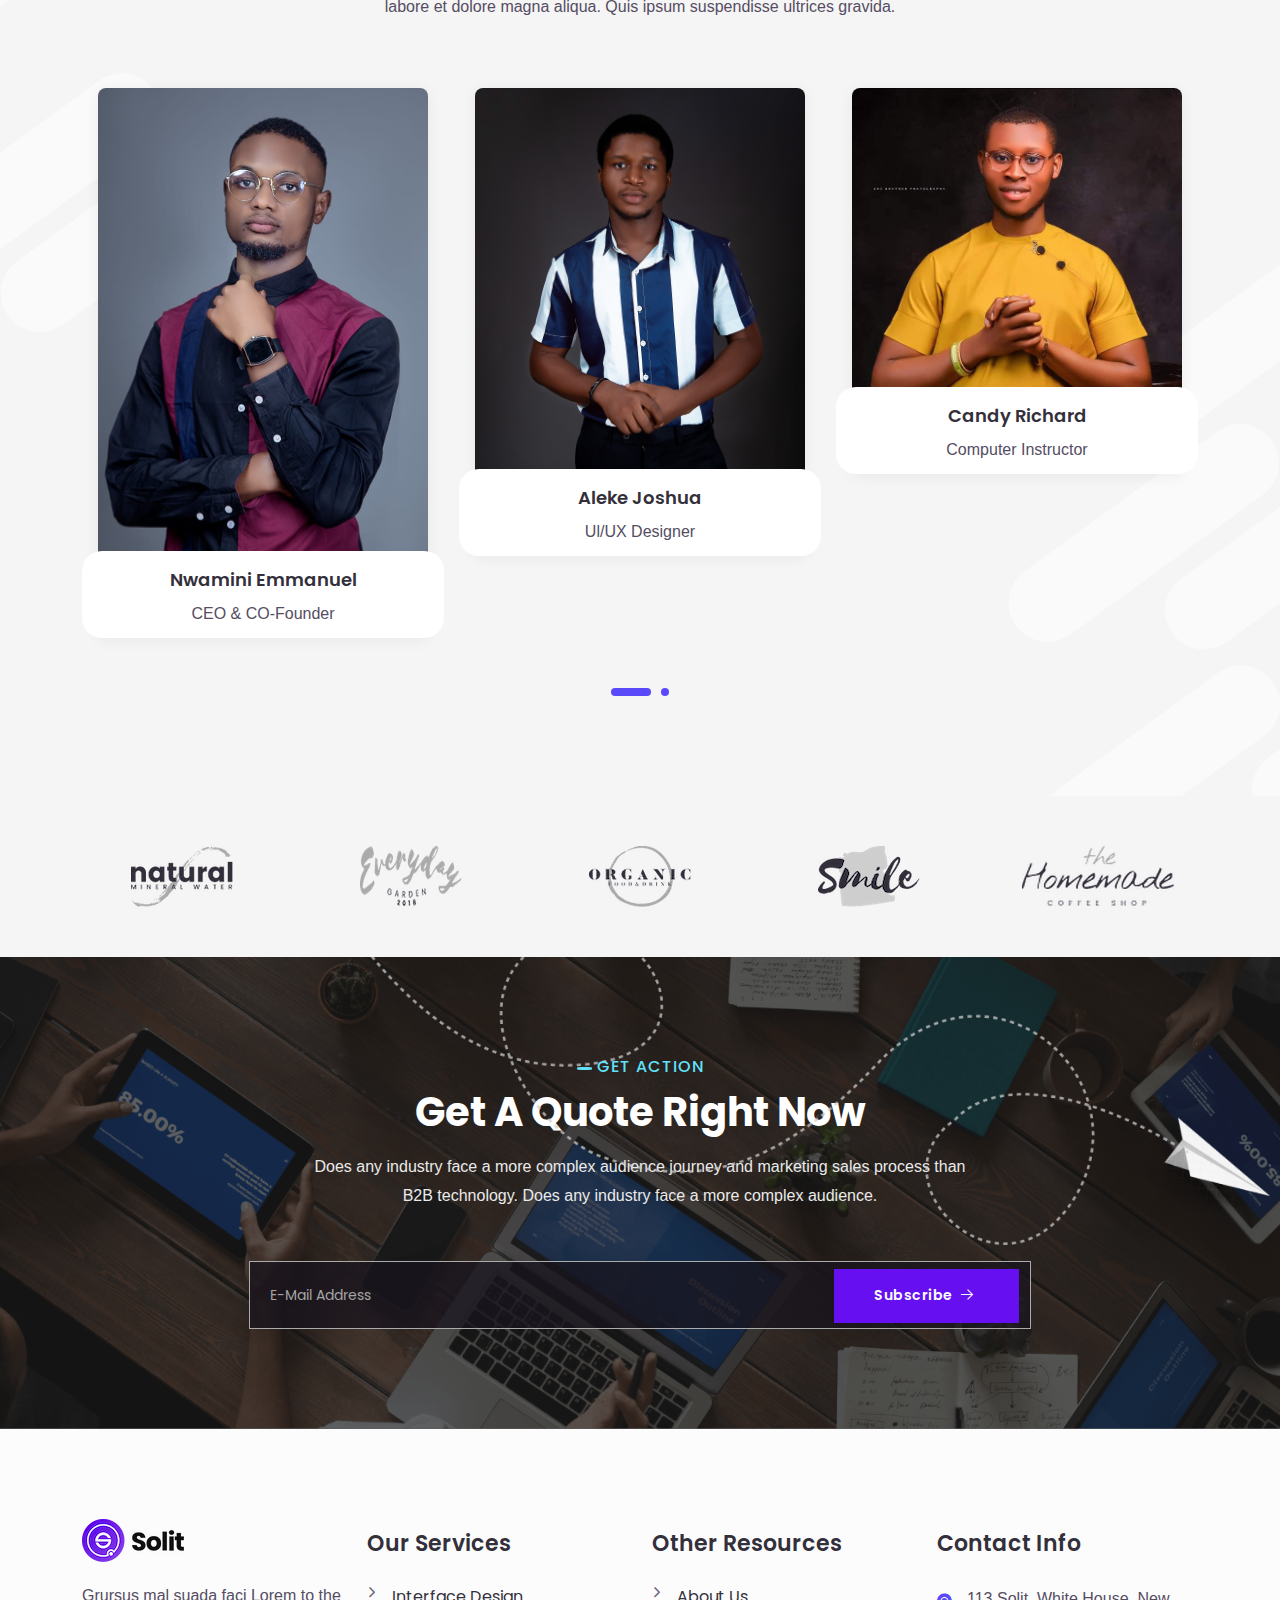
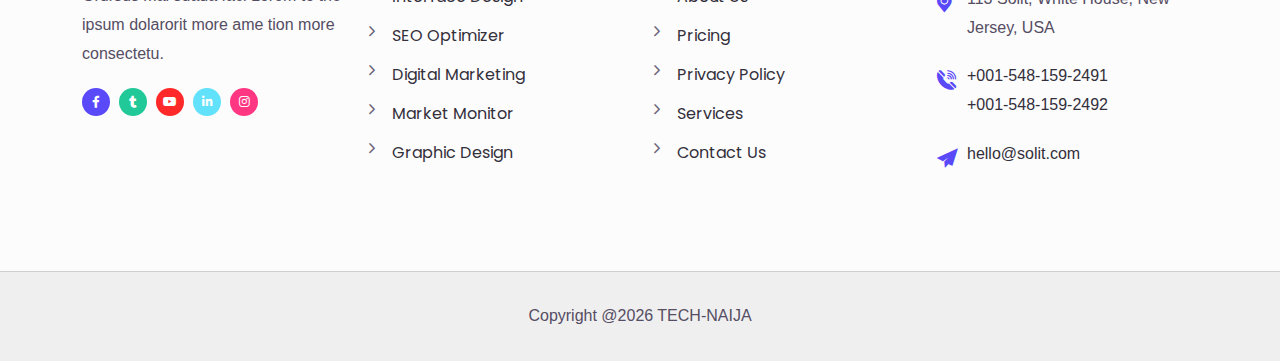
==== commit 59ec4cad: "added" ====
--- a/templates.hibootstrap.com/solit/default/about.html
+++ b/templates.hibootstrap.com/solit/default/about.html
@@ -1,11 +1,11 @@
 ﻿<!DOCTYPE html>
 <html lang="en">
 
-<!-- Mirrored from templates.hibootstrap.com/solit/default/about.html by HTTrack Website Copier/3.x [XR&CO'2014], Mon, 30 May 2022 17:12:00 GMT -->
+
 <head>
 <meta charset="UTF-8" />
 <meta name="viewport" content="width=device-width, initial-scale=1.0" />
-<meta name="description" content="Author: HiBootstrap Theme, Category: IT, Multipurpose, HTML, SASS" />
+<meta name="description" content=/>
 
 <title>TRCH-NAIJA</title>
 
@@ -35,20 +35,20 @@
 
 <header class="navbar-area nav-style-two">
 
-<div class="mobile-nav">
-<a href="index.html" class="logo">
-<img src="assets/img/logos/logo_light.png" alt="logo_light" />
-<img src="assets/img/logos/logo_dark.png" alt="logo-dark" />
-</a>
-</div>
+    <div class="mobile-nav">
+        <a href="index.html" class="logo">
+        <img src="assets/img/logos/Frame 29" />TECH-NAIJA
+        <img src="assets/img/logos/Frame 29" />
+        </a>
+        </div>
 
 <div class="main-nav">
 <nav class="navbar navbar-expand-md navbar-light">
 <div class="container">
-<a class="navbar-brand" href="index.html">
-<img src="assets/img/logos/logo_light.png" alt="logo_light" />
-<img src="assets/img/logos/logo_dark.png" alt="logo-dark" />
-</a>
+    <a class="navbar-brand" href="index.html">
+        <img src="assets/img/logos/Frame 29" /> TECH-NAIJA
+        <img src="assets/img/logos/Frame 29" /> 
+        </a>
 <div class="collapse navbar-collapse mean-menu" id="navbarSupportedContent">
 <ul class="navbar-nav ms-auto">
 <li class="nav-item">
@@ -269,142 +269,97 @@
 </section>
 
 
-<section class="team-section ptb-100 bg-light">
-<div class="container">
-<div class="section-title">
-<span class="subtitle">OUR Team</span>
-<h2>Meet Awesome People</h2>
-<p>Lorem ipsum dolor sit amet, consectetur adipiscing elit, sed do eiusmod tempor incididunt ut labore et dolore magna aliqua. Quis ipsum suspendisse ultrices gravida.</p>
-</div>
-<div class="team-slider owl-carousel">
-<div class="team-item">
-<div class="team-image">
-<img src="assets/img/team/team_10.jpg" alt="team-member" />
-</div>
-<div class="team-content">
-<h5>
-<a href="#">Rosalina</a>
-</h5>
-<p class="mb-2">CEO & Founder</p>
-<div class="social-link">
-<a href="#" class="bg-tertiary" target="_blank">
-<i class="fab fa-facebook-f"></i>
-</a>
-<a href="#" class="bg-success" target="_blank">
-<i class="fab fa-tumblr"></i>
-</a>
-<a href="#" class="bg-danger" target="_blank">
-<i class="fab fa-youtube"></i>
-</a>
-<a href="#" class="bg-info" target="_blank">
-<i class="fab fa-linkedin-in"></i>
-</a>
-</div>
-</div>
-</div>
-<div class="team-item">
-<div class="team-image">
-<img src="assets/img/team/team_11.jpg" alt="team-member" />
-</div>
-<div class="team-content">
-<h5>
-<a href="#">Fiona Endley</a>
-</h5>
-<p class="mb-2">Ul/UX Designer</p>
-<div class="social-link">
-<a href="#" class="bg-tertiary" target="_blank">
-<i class="fab fa-facebook-f"></i>
-</a>
-<a href="#" class="bg-success" target="_blank">
-<i class="fab fa-tumblr"></i>
-</a>
-<a href="#" class="bg-danger" target="_blank">
-<i class="fab fa-youtube"></i>
-</a>
-<a href="#" class="bg-info" target="_blank">
-<i class="fab fa-linkedin-in"></i>
-</a>
-</div>
-</div>
-</div>
-<div class="team-item">
-<div class="team-image">
-<img src="assets/img/team/team_12.jpg" alt="team-member" />
-</div>
-<div class="team-content">
-<h5>
-<a href="#">Billy Vogel</a>
-</h5>
-<p class="mb-2">Front End Developer</p>
-<div class="social-link">
-<a href="#" class="bg-tertiary" target="_blank">
-<i class="fab fa-facebook-f"></i>
-</a>
-<a href="#" class="bg-success" target="_blank">
-<i class="fab fa-tumblr"></i>
-</a>
-<a href="#" class="bg-danger" target="_blank">
-<i class="fab fa-youtube"></i>
-</a>
-<a href="#" class="bg-info" target="_blank">
- <i class="fab fa-linkedin-in"></i>
-</a>
-</div>
-</div>
-</div>
-<div class="team-item">
-<div class="team-image">
-<img src="assets/img/team/team_13.jpg" alt="team-member" />
-</div>
-<div class="team-content">
-<h5>
-<a href="#">Jane Anderson</a>
-</h5>
-<p class="mb-2">Digital Marketer</p>
-<div class="social-link">
-<a href="#" class="bg-tertiary" target="_blank">
-<i class="fab fa-facebook-f"></i>
-</a>
-<a href="#" class="bg-success" target="_blank">
-<i class="fab fa-tumblr"></i>
-</a>
-<a href="#" class="bg-danger" target="_blank">
-<i class="fab fa-youtube"></i>
-</a>
-<a href="#" class="bg-info" target="_blank">
-<i class="fab fa-linkedin-in"></i>
-</a>
-</div>
-</div>
-</div>
-<div class="team-item">
-<div class="team-image">
-<img src="assets/img/team/team_6.jpg" alt="team-member" />
-</div>
-<div class="team-content">
-<h5>
-<a href="#">Alina</a>
-</h5>
-<p class="mb-2">CEO & Founder</p>
-<div class="social-link">
-<a href="#" class="bg-tertiary" target="_blank">
-<i class="fab fa-facebook-f"></i>
-</a>
-<a href="#" class="bg-success" target="_blank">
-<i class="fab fa-tumblr"></i>
-</a>
-<a href="#" class="bg-danger" target="_blank">
-<i class="fab fa-youtube"></i>
-</a>
-<a href="#" class="bg-info" target="_blank">
-<i class="fab fa-linkedin-in"></i>
-</a>
-</div>
-</div>
-</div>
-</div>
-</div>
-</section>
+<section class="team-section ptb-100">
+    <div class="container">
+    <div class="section-title">
+    <span class="subtitle">OUR Team</span>
+    <h2>Meet Awesome People</h2>
+    <p>Lorem ipsum dolor sit amet, consectetur adipiscing elit, sed do eiusmod tempor incididunt ut labore et dolore magna aliqua. Quis ipsum suspendisse ultrices gravida.</p>
+    </div>
+    <div class="team-slider owl-carousel">
+    <div class="team-item">
+    <div class="team-image">
+    <img src="assets/img/team/em.jpeg" alt="team-member" />
+    </div>
+    <div class="team-content">
+    <h5>
+    <a href="#">Nwamini Emmanuel</a>
+    </h5>
+    <p class="mb-2">CEO & CO-Founder</p>
+    <div class="social-link">
+    <a href="https://twitter.com/onyedicach" class="bg-success" target="_blank"><i class="fab fa-twitter"></i></a>
+    <a href="https://www.facebook.com/emmanuel.nwamini.773/" class="bg-danger" target="_blank"><i class="fab fa-facebook-f"></i></a>
+    <a href="https://www.linkedin.com/in/emmanuel-godwin-a21081215?lipi=urn%3Ali%3Apage%3Ad_flagship3_profile_view_base_contact_details%3BNxacVc4PTFuG5iak6zwyxQ%3D%3D" class="bg-info" target="_blank"><i class="fab fa-linkedin-in"></i></a>
+    </div>
+    </div>
+    </div>
+    <div class="team-item">
+    <div class="team-image">
+    <img src="assets/img/team/gy.jpg" alt="team-member" />
+    </div>
+    <div class="team-content">
+    <h5>
+    <a href="#">Aleke Joshua</a>
+    </h5>
+    <p class="mb-2">Ul/UX Designer</p>
+    <div class="social-link">
+    <a href="https://www.facebook.com/mrjosh.believe" class="bg-success" target="_blank"><i class="fab fa-facebook-f"></i></a>
+    <a href="https://twitter.com/mrjosh9820?t=08jBkhq-4G_3dABN6EEV4g&s=09" class="bg-danger" target="_blank"><i class="fab fa-twitter"></i></a>
+    <a href="https://www.linkedin.com/in/joshua-aleke-1498b012a" class="bg-info" target="_blank"><i class="fab fa-linkedin-in"></i></a>
+    </div>
+    </div>
+    </div>
+    <div class="team-item">
+     <div class="team-image">
+    <img src="assets/img/team/ri.jpeg" alt="team-member" />
+    </div>
+    <div class="team-content">
+    <h5>
+    <a href="#">Candy Richard</a>
+    </h5>
+    <p class="mb-2">Computer Instructor</p>
+    <div class="social-link">
+    <a href="https://www.facebook.com/rich.richmillion" class="bg-success" target="_blank"><i class="fab fa-facebook-f"></i></a>
+    <a href="#" class="bg-danger" target="_blank"><i class="fab fa-twitter"></i></a>
+    <a href="#" class="bg-info" target="_blank"><i class="fab fa-linkedin-in"></i></a>
+    </div>
+    </div>
+    </div>
+    <div class="team-item">
+    <div class="team-image">
+    <img src="assets/img/team/team_4.jpg" alt="team-member" />
+    </div>
+    <div class="team-content">
+    <h5>
+    <a href="#">Jane Anderson</a>
+    </h5>
+    <p class="mb-2">Digital Marketer</p>
+    <div class="social-link">
+    <a href="#" class="bg-success" target="_blank"><i class="fab fa-tumblr"></i></a>
+    <a href="#" class="bg-danger" target="_blank"><i class="fab fa-youtube"></i></a>
+    <a href="#" class="bg-info" target="_blank"><i class="fab fa-linkedin-in"></i></a>
+    </div>
+    </div>
+    </div>
+    <!-- <div class="team-item">
+    <div class="team-image">
+    <img src="assets/img/team/team_1.jpg" alt="team-member" />
+    </div>
+    <div class="team-content">
+    <h5>
+    <a href="#">Rosalina</a>
+    </h5>
+    <p class="mb-2">CEO & Founder</p>
+    <div class="social-link">
+    <a href="#" class="bg-success" target="_blank"><i class="fab fa-tumblr"></i></a>
+    <a href="#" class="bg-danger" target="_blank"><i class="fab fa-youtube"></i></a>
+    <a href="#" class="bg-info" target="_blank"><i class="fab fa-linkedin-in"></i></a>
+    </div>
+    </div>
+    </div> -->
+    </div>
+    </div>
+    </section>
 
 
 <div class="partner-area ptb-50 bg-faded">
@@ -540,12 +495,11 @@
 <div class="copy-right-area">
 <div class="container">
 <div class="copy-right-content">
-<p>
-Copyright @<script data-cfasync="false" src="../../cdn-cgi/scripts/5c5dd728/cloudflare-static/email-decode.min.js"></script><script>document.write(new Date().getFullYear())</script> Solit. Designed By
-<a href="https://hibootstrap.com/" target="_blank">
-HiBootstrap.com
-</a>
-</p>
+    <p>
+        Copyright @<script data-cfasync="false" src="../../cdn-cgi/scripts/5c5dd728/cloudflare-static/email-decode.min.js"></script><script>document.write(new Date().getFullYear())</script> TECH-NAIJA
+        
+        </a>
+        </p>
 </div>
 </div>
 </div>
@@ -572,5 +526,5 @@
 <script src="assets/js/main.js"></script>
 </body>
 
-<!-- Mirrored from templates.hibootstrap.com/solit/default/about.html by HTTrack Website Copier/3.x [XR&CO'2014], Mon, 30 May 2022 17:12:08 GMT -->
+
 </html>
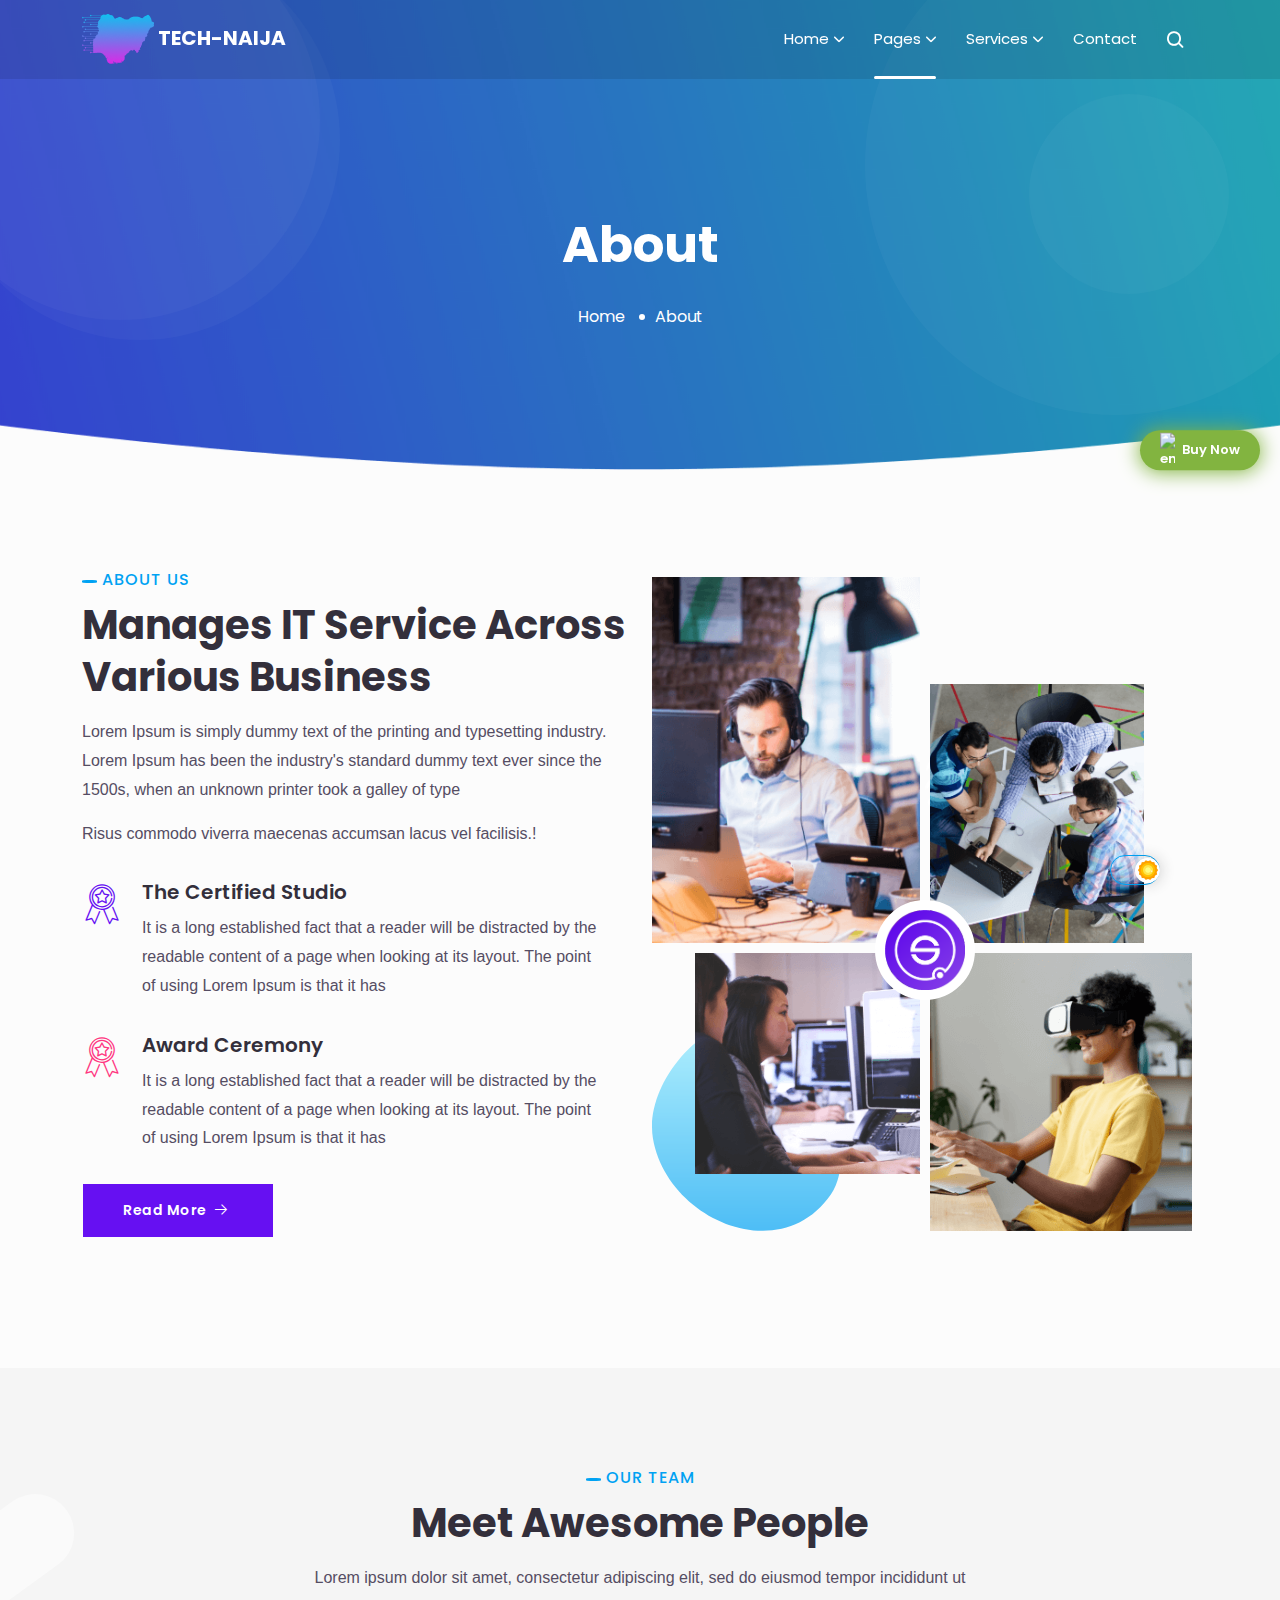
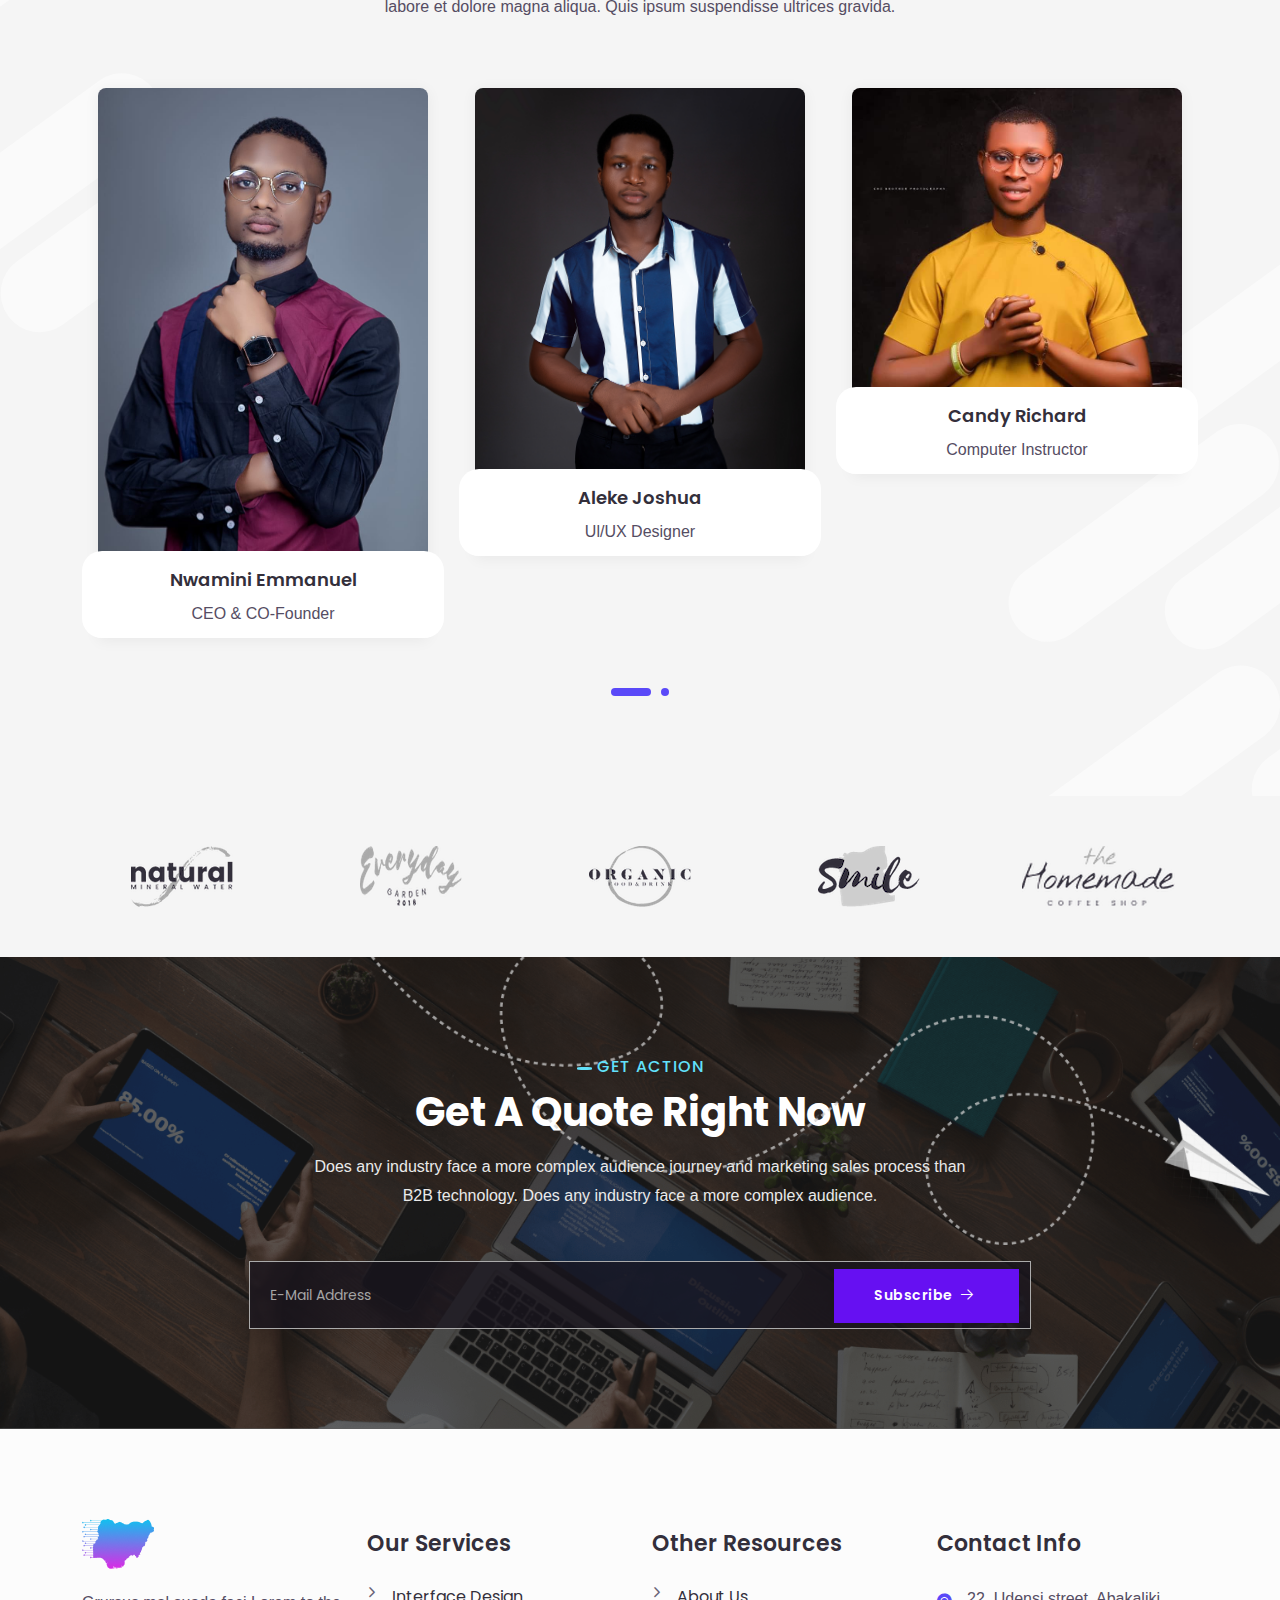
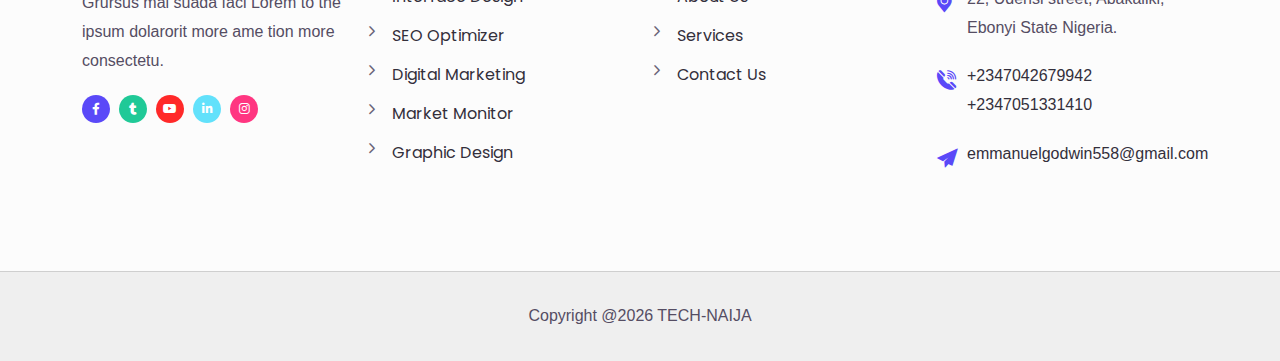
==== commit 468552c1: "added" ====
--- a/templates.hibootstrap.com/solit/default/about.html
+++ b/templates.hibootstrap.com/solit/default/about.html
@@ -37,8 +37,8 @@
 
     <div class="mobile-nav">
         <a href="index.html" class="logo">
-        <img src="assets/img/logos/Frame 29" />TECH-NAIJA
-        <img src="assets/img/logos/Frame 29" />
+        <img src="assets/img/logos/Frame 30 tech.png" />TECH-NAIJA
+        <img src="assets/img/logos/Frame 30 tech.png" />
         </a>
         </div>
 
@@ -46,8 +46,8 @@
 <nav class="navbar navbar-expand-md navbar-light">
 <div class="container">
     <a class="navbar-brand" href="index.html">
-        <img src="assets/img/logos/Frame 29" /> TECH-NAIJA
-        <img src="assets/img/logos/Frame 29" /> 
+        <img src="assets/img/logos/Frame 30 tech.png" /> TECH-NAIJA
+        <img src="assets/img/logos/Frame 30 tech.png" /> 
         </a>
 <div class="collapse navbar-collapse mean-menu" id="navbarSupportedContent">
 <ul class="navbar-nav ms-auto">
@@ -326,21 +326,21 @@
     </div>
     </div>
     <div class="team-item">
-    <div class="team-image">
-    <img src="assets/img/team/team_4.jpg" alt="team-member" />
-    </div>
-    <div class="team-content">
-    <h5>
-    <a href="#">Jane Anderson</a>
-    </h5>
-    <p class="mb-2">Digital Marketer</p>
-    <div class="social-link">
-    <a href="#" class="bg-success" target="_blank"><i class="fab fa-tumblr"></i></a>
-    <a href="#" class="bg-danger" target="_blank"><i class="fab fa-youtube"></i></a>
-    <a href="#" class="bg-info" target="_blank"><i class="fab fa-linkedin-in"></i></a>
-    </div>
-    </div>
-    </div>
+        <div class="team-image">
+        <img src="assets/img/team/ama.jpeg" alt="team-member" />
+        </div>
+        <div class="team-content">
+        <h5>
+        <a href="#">Peter Amarachi</a>
+        </h5>
+        <p class="mb-2">Tech Instructor</p>
+        <div class="social-link">
+        <a href="#" class="bg-success" target="_blank"><i class="fab fa-tumblr"></i></a>
+        <a href="#" class="bg-danger" target="_blank"><i class="fab fa-youtube"></i></a>
+        <a href="#" class="bg-info" target="_blank"><i class="fab fa-linkedin-in"></i></a>
+        </div>
+        </div>
+        </div>
     <!-- <div class="team-item">
     <div class="team-image">
     <img src="assets/img/team/team_1.jpg" alt="team-member" />
@@ -424,8 +424,8 @@
 <div class="footer-widget">
 <div class="navbar-brand">
 <a href="index.html">
-<img src="assets/img/logos/logo_dark.png" alt="image" />
-<img src="assets/img/logos/logo_light.png" alt="image" />
+<img src="assets/img/logos/Frame 30 tech.png" alt="image" />
+<img src="assets/img/logos/Frame 30 tech.png" alt="image" />
 </a>
 </div>
 <p>Grursus mal suada faci Lorem to the ipsum dolarorit more ame tion more consectetu.</p>
@@ -455,8 +455,8 @@
 <h5>Other Resources</h5>
 <ul class="footer-quick-links">
 <li><a href="about.html">About Us</a></li>
-<li><a href="pricing.html">Pricing</a></li>
-<li><a href="privacy-policy.html">Privacy Policy</a></li>
+<!-- <li><a href="pricing.html">Pricing</a></li>
+<li><a href="privacy-policy.html">Privacy Policy</a></li> -->
 <li><a href="services.html">Services</a></li>
 <li><a href="contact.html">Contact Us</a></li>
 </ul>
@@ -464,32 +464,32 @@
 </div>
 <div class="col-lg-3 col-md-5 col-sm-6 col-12">
 <div class="footer-widget">
-<h5>Contact info</h5>
-<div class="contact-info">
-<i class="envy envy-pin"></i>
-<p>113 Solit, White House, New Jersey, USA</p>
-</div>
-<div class="contact-info">
-<i class="envy envy-call"></i>
-<p>
-<a href="tel:+001-548-159-2491">+001-548-159-2491</a>
-</p>
-<br>
-<p>
-<a href="tel:+001-548-159-2492">+001-548-159-2492</a>
-</p>
-</div>
-<div class="contact-info">
-<i class="envy envy-plane"></i>
-<p>
-<a href="mailTo:hello@solit.com"><span class="__cf_email__" data-cfemail="f9919c959596b98a9695908dd79a9694">[email&#160;protected]</span></a>
-</p>
-</div>
-</div>
-</div>
-</div>
-</div>
-</footer>
+    <h5>Contact info</h5>
+    <div class="contact-info">
+    <i class="envy envy-pin"></i>
+    <p>22, Udensi street, Abakaliki, Ebonyi State Nigeria. </p>
+    </div>
+    <div class="contact-info">
+    <i class="envy envy-call"></i>
+    <p>
+    <a href="tel:+2347042679942">+2347042679942</a>
+    </p>
+    <br>
+    <p>
+    <a href="tel:+2347051331410">+2347051331410</a>
+    </p>
+    </div>
+    <div class="contact-info">
+    <i class="envy envy-plane"></i>
+    <p>
+    <a href="mailTo:emmanuelgodwin558@gmail.com">emmanuelgodwin558@gmail.com</a>
+    </p>
+    </div>
+    </div>
+    </div>
+    </div>
+    </div>
+    </footer>
 
 
 <div class="copy-right-area">
